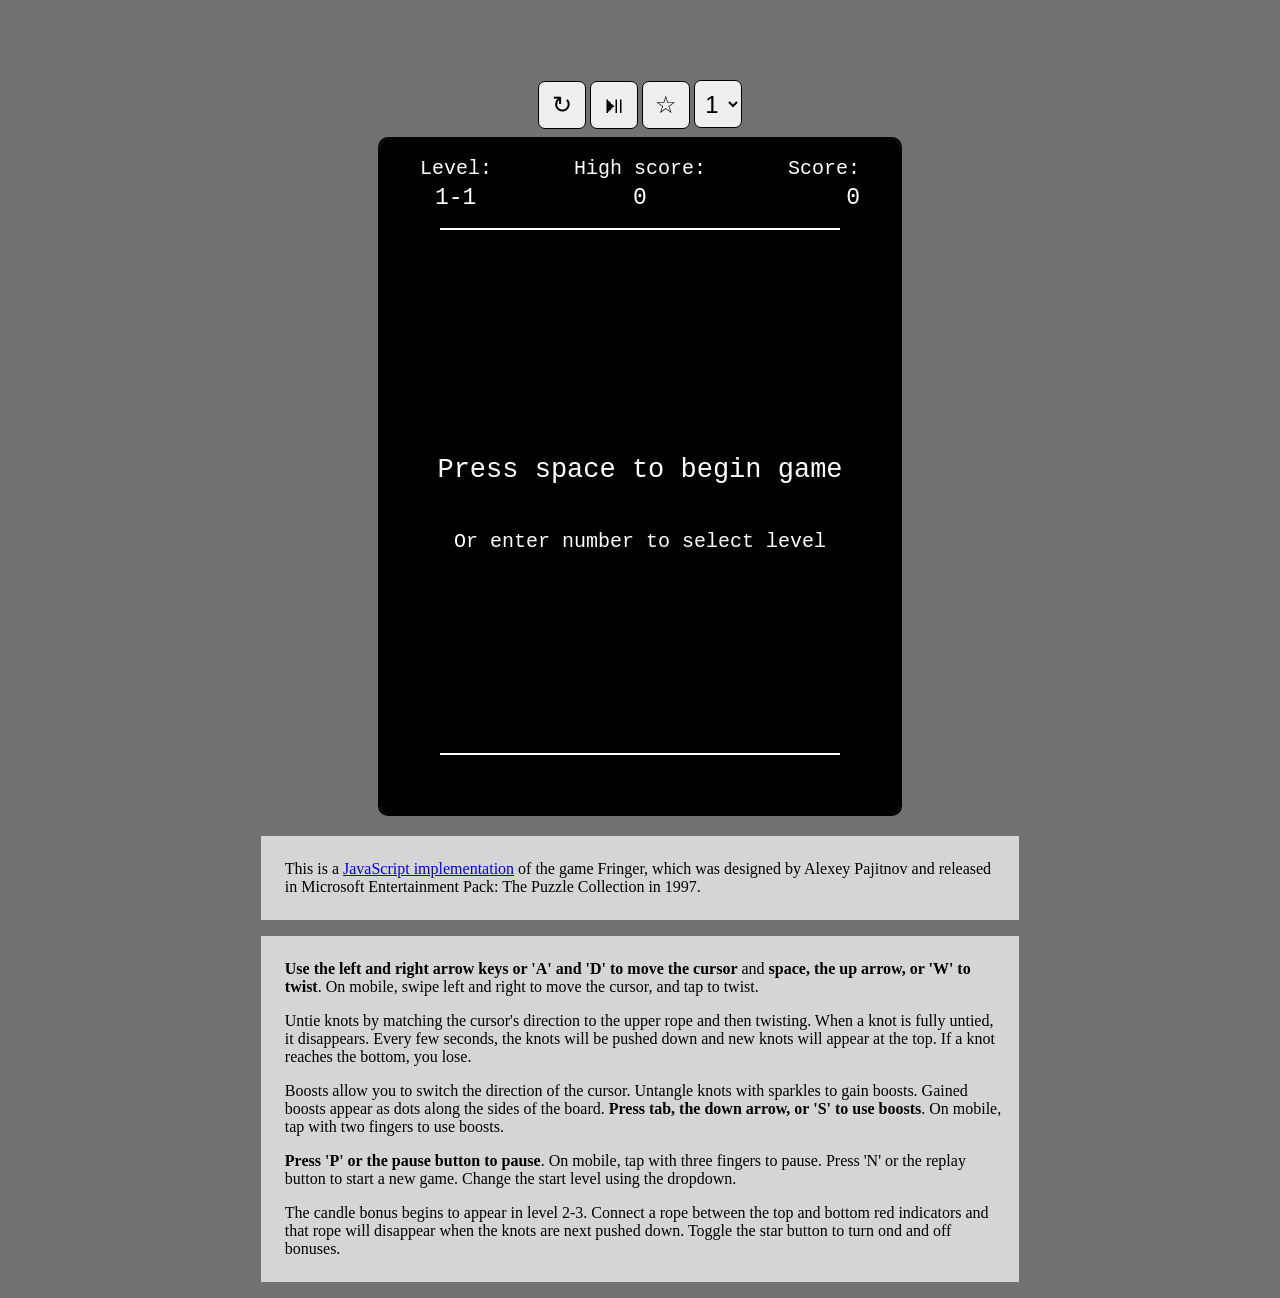
==== index.html @ 83761383 "add new game, pause, toggle bonus, and level select buttons" ====
<!DOCTYPE html>
<html lang="en">
<head>
    <meta charset="UTF-8">
    <meta name="viewport" content="width=device-width, initial-scale=1.0" description="Play Fringer online">
    <title>Fringer</title>
    <link rel="stylesheet" href="fringer.css">
    <script src="fringer.js" defer></script>
</head>
<body>
    <div class="buttonContainer">
        <button title="New game" onclick="newGame()" class="buttonClass">↻</button>
        <button id="pause" title="Pause" onclick="pauseButton()" class="buttonClass">⏯</button>
        <button id="bonus" title="Toggle bonuses" onclick="toggleBonuses()" class="buttonClass">☆</button>
        <select id="startLevel" title="Select starting level" onchange="changeStartLevel()" class="buttonClass">
            <option value="0" selected="selected">1</option>
            <option value="3">2</option>
            <option value="6">3</option>
            <option value="9">4</option>
            <option value="12">5</option>
            <option value="15">6</option>
            <option value="18">7</option>
            <option value="21">8</option>
            <option value="24">9</option>
        </select>
    </div>
    <canvas id="fringerCanvas" width="520" height="675"></canvas>
    <div class="textbox">
        <p>
            This is a <a href="https://github.com/ckrimsky/fringer">JavaScript implementation</a> of the game Fringer, which was designed by Alexey Pajitnov and released in Microsoft Entertainment Pack: The Puzzle Collection in 1997.
        </p>
        
    </div>
    <div class="textbox">
        <p>
            <b>Use the left and right arrow keys or 'A' and 'D' to move the cursor</b> and <b>space, the up arrow, or 'W' to twist</b>. On mobile, swipe left and right to move the cursor, and tap to twist.
        </p>
        
        <p>
            Untie knots by matching the cursor's direction to the upper rope and then twisting. When a knot is fully untied, it disappears. Every few seconds, the knots will be pushed down and new knots will appear at the top. If a knot reaches the bottom, you lose.
        </p>
        
        <p>
            Boosts allow you to switch the direction of the cursor. Untangle knots with sparkles to gain boosts. Gained boosts appear as dots along the sides of the board. <b>Press tab, the down arrow, or 'S' to use boosts</b>. On mobile, tap with two fingers to use boosts.
        </p>
        
        <p>
            <b>Press 'P' or the pause button to pause</b>. On mobile, tap with three fingers to pause. Press 'N' or the replay button to start a new game. Change the start level using the dropdown.
        </p>
        
        <p>
            The candle bonus begins to appear in level 2-3. Connect a rope between the top and bottom red indicators and that rope will disappear when the knots are next pushed down. Toggle the star button to turn ond and off bonuses.
        </p>
        
    </div>
</body>
</html>
---- fringer.css ----
body {
    text-align: center;
    background-color: #727272;
}

canvas {
    border: 2px solid #000;      
    border-radius: 10px;
    font-family:'Courier New', Courier, monospace;
    box-sizing: border-box;
}

.buttonContainer {
    user-select: none;
    margin-top: 5em;
    margin-bottom: 0.5em;
    box-sizing: border-box;
}

/*style for buttons and select*/
.buttonContainer .buttonClass {
    width: 2em;
    height: 2em;
    font-size: 1.5em;
    text-align: center;
    border-radius: 7px;
    border: 1px solid black;
}

p {
    text-align: left;
}

.textbox {
    background-color: #d5d5d5;
    width: 60%;
    padding-left: 1.5em;
    padding-right: 1em;
    padding-top: 0.5em;
    padding-bottom: 0.5em;
    margin: 1em auto;
    box-sizing: border-box;
}

@media screen and (max-width: 550px) {
    /* widths are 100% when the viewport is 550px (default game size) or smaller */
    .textbox {
        width: 100%;
    }
    
    canvas {
        width: 100%;
    }
}
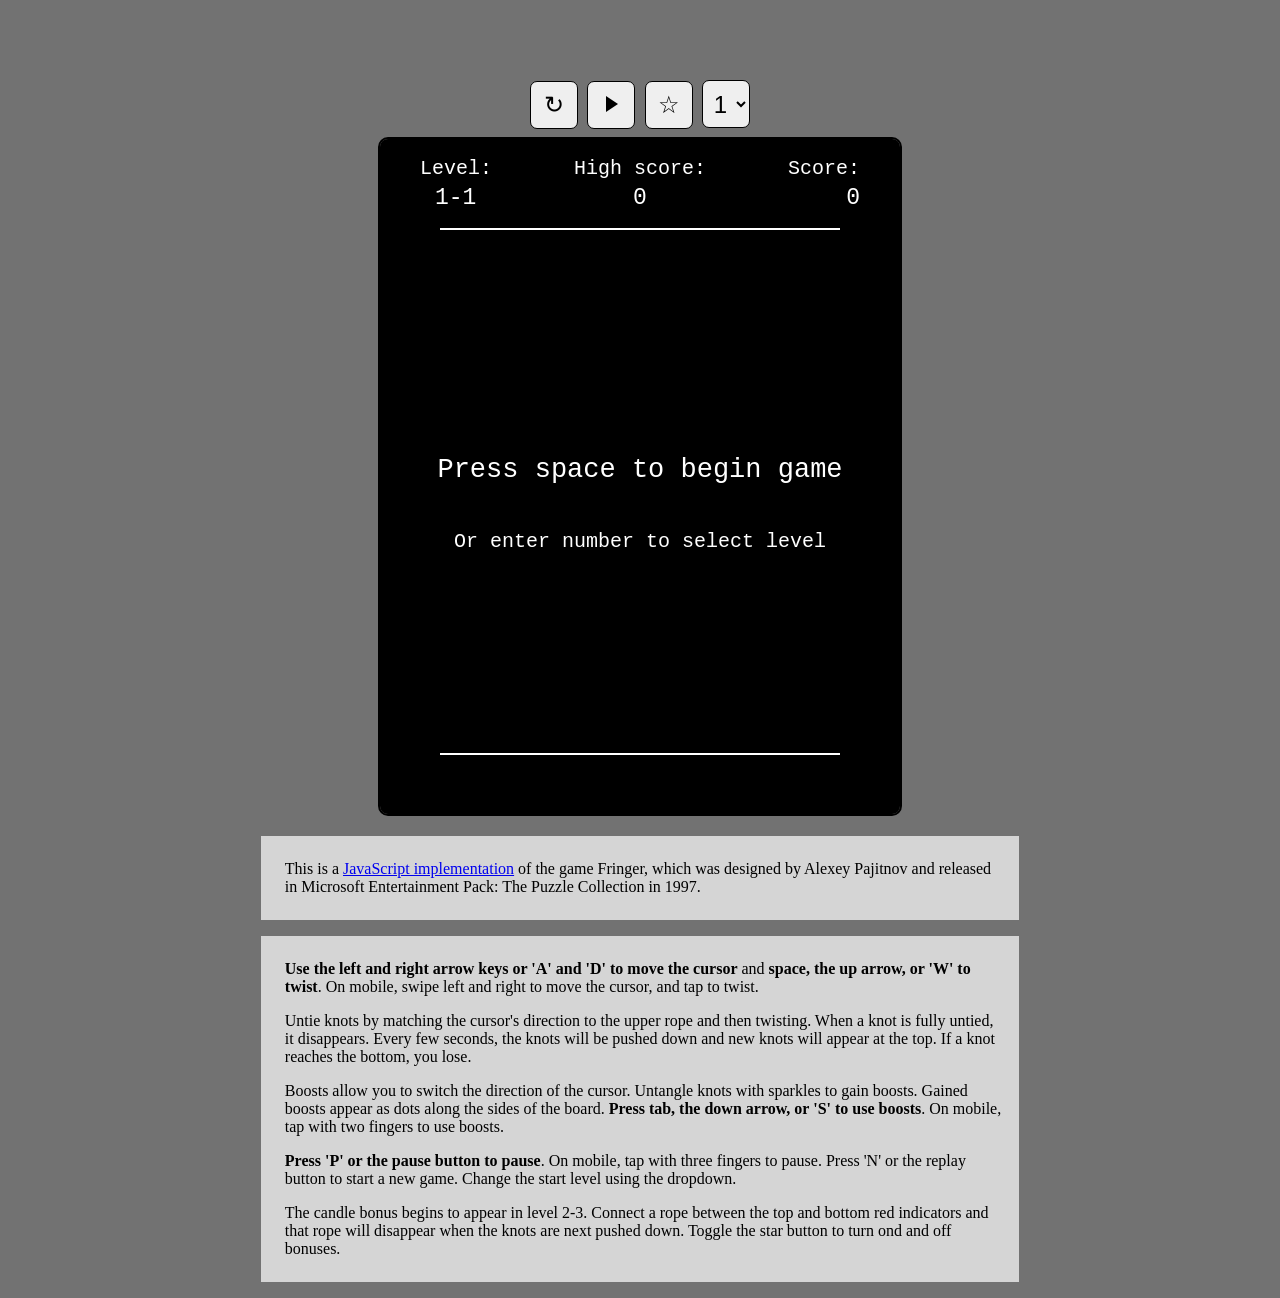
==== commit c494185f: "fix play/pause button on mobile" ====
--- a/index.html
+++ b/index.html
@@ -10,7 +10,9 @@
 <body>
     <div class="buttonContainer">
         <button title="New game" onclick="newGame()" class="buttonClass">↻</button>
-        <button id="pause" title="Pause" onclick="pauseButton()" class="buttonClass">⏯</button>
+        <button id="pause" title="Play" aria-label="Play" onclick="pauseButton()" class="buttonClass">
+            <svg aria-hidden="true" viewBox="0 0 24 24"><path d="M7 2v16l12-8z"></path></svg>
+        </button>
         <button id="bonus" title="Toggle bonuses" onclick="toggleBonuses()" class="buttonClass">☆</button>
         <select id="startLevel" title="Select starting level" onchange="changeStartLevel()" class="buttonClass">
             <option value="0" selected="selected">1</option>
--- a/fringer.css
+++ b/fringer.css
@@ -15,6 +15,7 @@
     margin-top: 5em;
     margin-bottom: 0.5em;
     box-sizing: border-box;
+    font-family: 'Courier New', Courier, monospace;
 }
 
 /*style for buttons and select*/
@@ -25,6 +26,12 @@
     text-align: center;
     border-radius: 7px;
     border: 1px solid black;
+}
+
+#pause svg {
+    width: 1em;
+    height: 1em;
+    vertical-align: middle;
 }
 
 p {
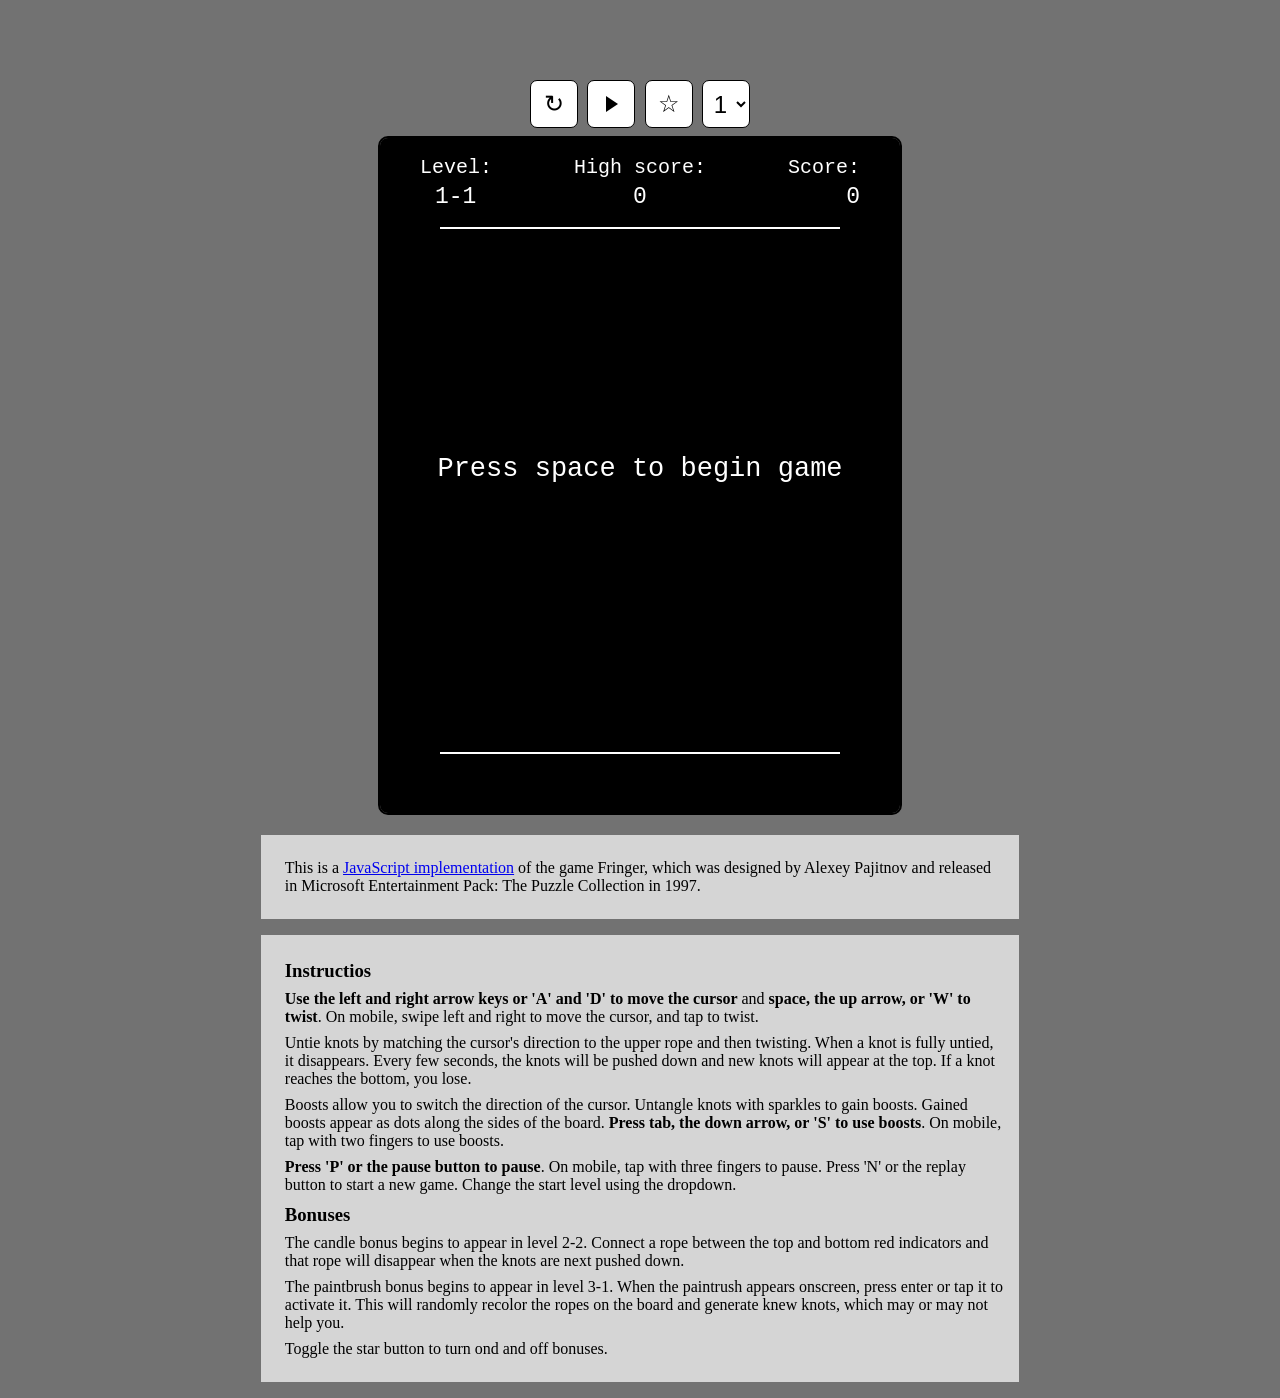
==== commit 4487db76: "add paintbrush bonus" ====
--- a/index.html
+++ b/index.html
@@ -34,6 +34,7 @@
         
     </div>
     <div class="textbox">
+        <h3>Instructios</h3>
         <p>
             <b>Use the left and right arrow keys or 'A' and 'D' to move the cursor</b> and <b>space, the up arrow, or 'W' to twist</b>. On mobile, swipe left and right to move the cursor, and tap to twist.
         </p>
@@ -50,8 +51,16 @@
             <b>Press 'P' or the pause button to pause</b>. On mobile, tap with three fingers to pause. Press 'N' or the replay button to start a new game. Change the start level using the dropdown.
         </p>
         
+        <h3>Bonuses</h3>
         <p>
-            The candle bonus begins to appear in level 2-3. Connect a rope between the top and bottom red indicators and that rope will disappear when the knots are next pushed down. Toggle the star button to turn ond and off bonuses.
+            The candle bonus begins to appear in level 2-2. Connect a rope between the top and bottom red indicators and that rope will disappear when the knots are next pushed down.
+        </p>
+
+        <p>
+            The paintbrush bonus begins to appear in level 3-1. When the paintrush appears onscreen, press enter or tap it to activate it. This will randomly recolor the ropes on the board and generate knew knots, which may or may not help you.
+        </p>
+        <p>
+            Toggle the star button to turn ond and off bonuses.
         </p>
         
     </div>
--- a/fringer.css
+++ b/fringer.css
@@ -19,13 +19,31 @@
 }
 
 /*style for buttons and select*/
-.buttonContainer .buttonClass {
+.buttonClass {
     width: 2em;
     height: 2em;
     font-size: 1.5em;
     text-align: center;
+    vertical-align: middle;
     border-radius: 7px;
     border: 1px solid black;
+    color: black;
+    background-color: white;
+    display: inline-block; 
+}
+
+/*only hover on devices that support hover, to prevent hover sticking on mobile*/
+@media (hover: hover) {
+    .buttonClass:hover {
+        background-color: #d5d5d5;
+    }
+}
+.buttonClass:hover {
+    background-color: #d5d5d5;
+}
+
+.buttonClass:active {
+    background-color: #b5b5b5;
 }
 
 #pause svg {
@@ -34,23 +52,33 @@
     vertical-align: middle;
 }
 
-p {
-    text-align: left;
-}
-
+/*formatting for textboxes*/
 .textbox {
     background-color: #d5d5d5;
+    color: black;
     width: 60%;
     padding-left: 1.5em;
     padding-right: 1em;
-    padding-top: 0.5em;
-    padding-bottom: 0.5em;
+    padding-top: 1em;
+    padding-bottom: 1em;
     margin: 1em auto;
     box-sizing: border-box;
 }
 
-@media screen and (max-width: 550px) {
-    /* widths are 100% when the viewport is 550px (default game size) or smaller */
+.textbox p {
+    text-align: left;
+    margin-top: 0.5em;
+    margin-bottom: 0.5em;
+}
+
+.textbox h3 {
+    text-align: left;
+    margin-bottom: 0em;
+    margin-top: 0.5em;
+}
+
+@media screen and (max-width: 536px) {
+    /* widths are 100% when the viewport is canvas width + margins or smaller */
     .textbox {
         width: 100%;
     }
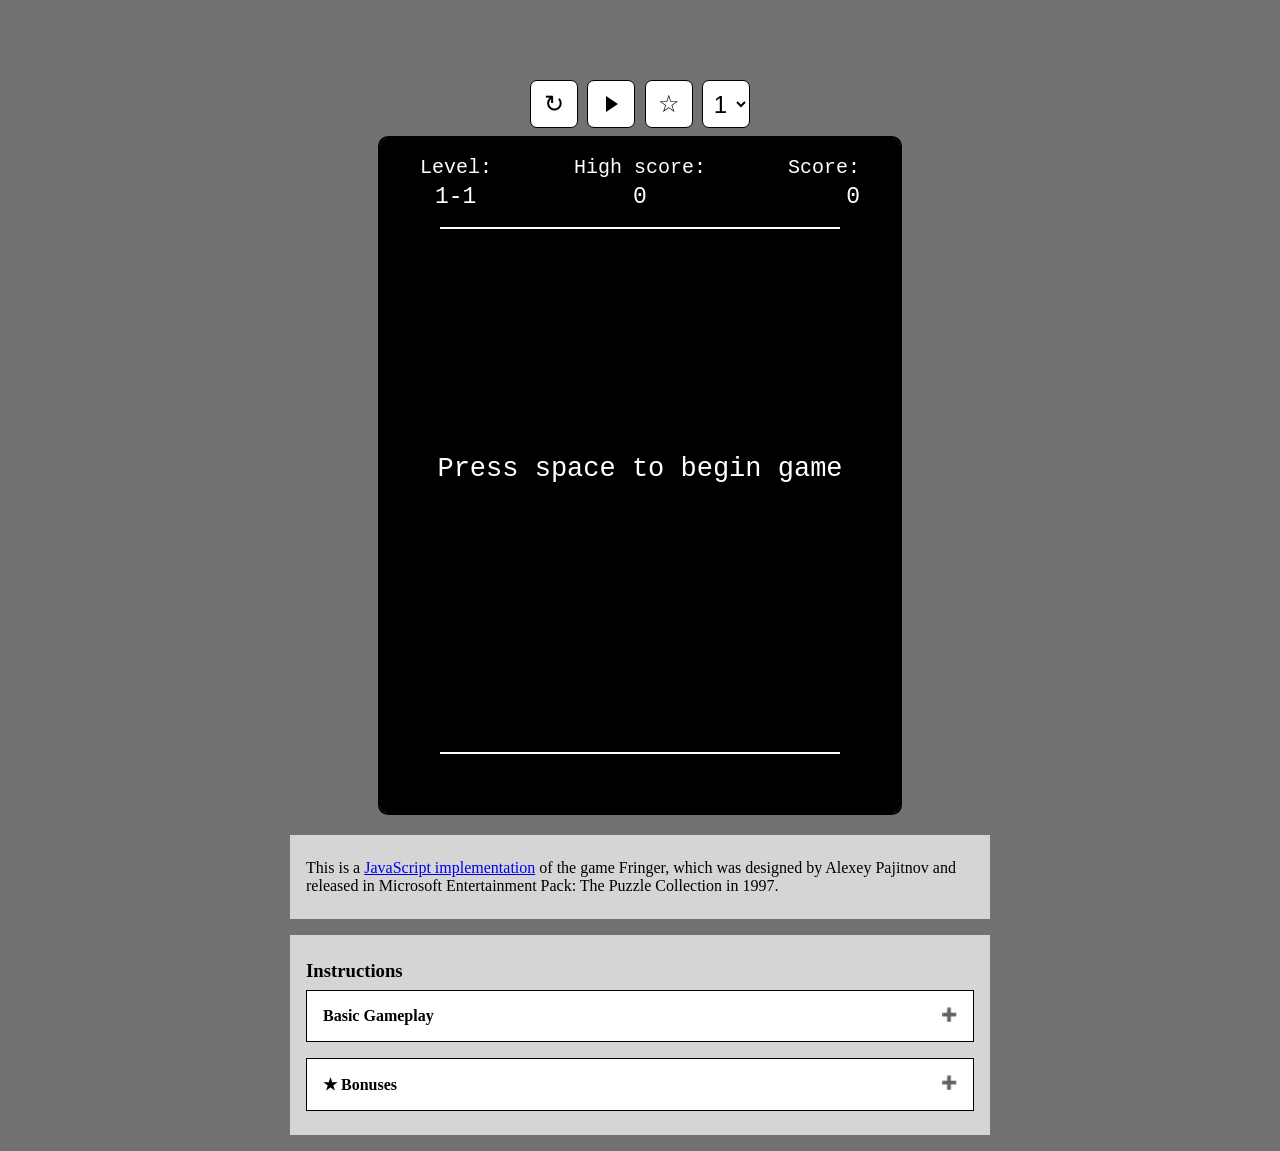
==== commit cbdb5c6a: "collapsable instructions" ====
--- a/index.html
+++ b/index.html
@@ -34,34 +34,40 @@
         
     </div>
     <div class="textbox">
-        <h3>Instructios</h3>
-        <p>
-            <b>Use the left and right arrow keys or 'A' and 'D' to move the cursor</b> and <b>space, the up arrow, or 'W' to twist</b>. On mobile, swipe left and right to move the cursor, and tap to twist.
-        </p>
+        <h3>Instructions</h3>
+        <button title="Show instructions" onclick="showInstructions(this)" class="collapseButton">Basic Gameplay</button>
+        <div class="collapsableContent">
+            <p>
+                <b>Use the left and right arrow keys or 'A' and 'D' to move the cursor</b> and <b>space, the up arrow, or 'W' to twist</b>. On mobile, swipe left and right to move the cursor, and tap to twist.
+            </p>
+            
+            <p>
+                Untie knots by matching the cursor's direction to the upper rope and then twisting. When a knot is fully untied, it disappears. Every few seconds, the knots will be pushed down and new knots will appear at the top. If a knot reaches the bottom, you lose.
+            </p>
+            
+            <p>
+                Boosts allow you to switch the direction of the cursor. Untangle knots with sparkles to gain boosts. Gained boosts appear as dots along the sides of the board. <b>Press tab, the down arrow, or 'S' to use boosts</b>. On mobile, tap with two fingers to use boosts.
+            </p>
+            
+            <p>
+                <b>Press 'P' or the pause button to pause</b>. On mobile, tap with three fingers to pause. Press 'N' or the replay button any time to start a new game. Change the start level using the dropdown.
+            </p>
+        </div>
         
-        <p>
-            Untie knots by matching the cursor's direction to the upper rope and then twisting. When a knot is fully untied, it disappears. Every few seconds, the knots will be pushed down and new knots will appear at the top. If a knot reaches the bottom, you lose.
-        </p>
+        <button title="Show instructions" onclick="showInstructions(this)" class="collapseButton">★ Bonuses</button>
         
-        <p>
-            Boosts allow you to switch the direction of the cursor. Untangle knots with sparkles to gain boosts. Gained boosts appear as dots along the sides of the board. <b>Press tab, the down arrow, or 'S' to use boosts</b>. On mobile, tap with two fingers to use boosts.
-        </p>
-        
-        <p>
-            <b>Press 'P' or the pause button to pause</b>. On mobile, tap with three fingers to pause. Press 'N' or the replay button to start a new game. Change the start level using the dropdown.
-        </p>
-        
-        <h3>Bonuses</h3>
-        <p>
-            The candle bonus begins to appear in level 2-2. Connect a rope between the top and bottom red indicators and that rope will disappear when the knots are next pushed down.
-        </p>
+        <div class="collapsableContent">
+            <p>
+                The candle bonus begins to appear in level 2-2. Connect a rope between the top and bottom red indicators and that rope will disappear when the knots are next pushed down.
+            </p>
 
-        <p>
-            The paintbrush bonus begins to appear in level 3-1. When the paintrush appears onscreen, press enter or tap it to activate it. This will randomly recolor the ropes on the board and generate knew knots, which may or may not help you.
-        </p>
-        <p>
-            Toggle the star button to turn ond and off bonuses.
-        </p>
+            <p>
+                The paintbrush bonus begins to appear in level 3-1. When the paintrush appears onscreen, press enter or tap it to activate it. This will randomly recolor the ropes on the board and generate knew knots, which may or may not help you.
+            </p>
+            <p>
+                Toggle the star button to turn ond and off bonuses.
+            </p>
+        </div>
         
     </div>
 </body>
--- a/fringer.css
+++ b/fringer.css
@@ -56,8 +56,8 @@
 .textbox {
     background-color: #d5d5d5;
     color: black;
-    width: 60%;
-    padding-left: 1.5em;
+    width: 700px;
+    padding-left: 1em;
     padding-right: 1em;
     padding-top: 1em;
     padding-bottom: 1em;
@@ -77,13 +77,52 @@
     margin-top: 0.5em;
 }
 
+/*formatting for button to collapse/expand textboxes*/
+.collapseButton {
+    background-color: white;
+    color: black;
+    width: 100%;
+    padding: 1em;
+    margin: 0.5em auto;
+    box-sizing: border-box;
+    font-family: inherit;
+    font-size: inherit;
+    text-align: left;
+    font-weight: bold;
+    border: 1px solid black;
+}
+
+.collapsableContent {
+    /* animate */
+    max-height: 0;
+    overflow: hidden;
+    transition: max-height 0.2s ease-out;
+    padding-left: 1em;
+    padding-right: 1em;
+}
+
+.collapseButton:after {
+  content: '\02795'; /* Unicode character for "plus" sign (+) */
+  font-size: 13px;
+  color: white;
+  float: right;
+  margin-left: 5px;
+}
+
+.active:after {
+  content: "\2796"; /* Unicode character for "minus" sign (-) */
+}
+
 @media screen and (max-width: 536px) {
     /* widths are 100% when the viewport is canvas width + margins or smaller */
+    canvas {
+        width: 100%;
+    }
+}
+
+/*responsive text boxes*/
+@media screen and (max-width: 716px) {
     .textbox {
         width: 100%;
     }
-    
-    canvas {
-        width: 100%;
-    }
 }
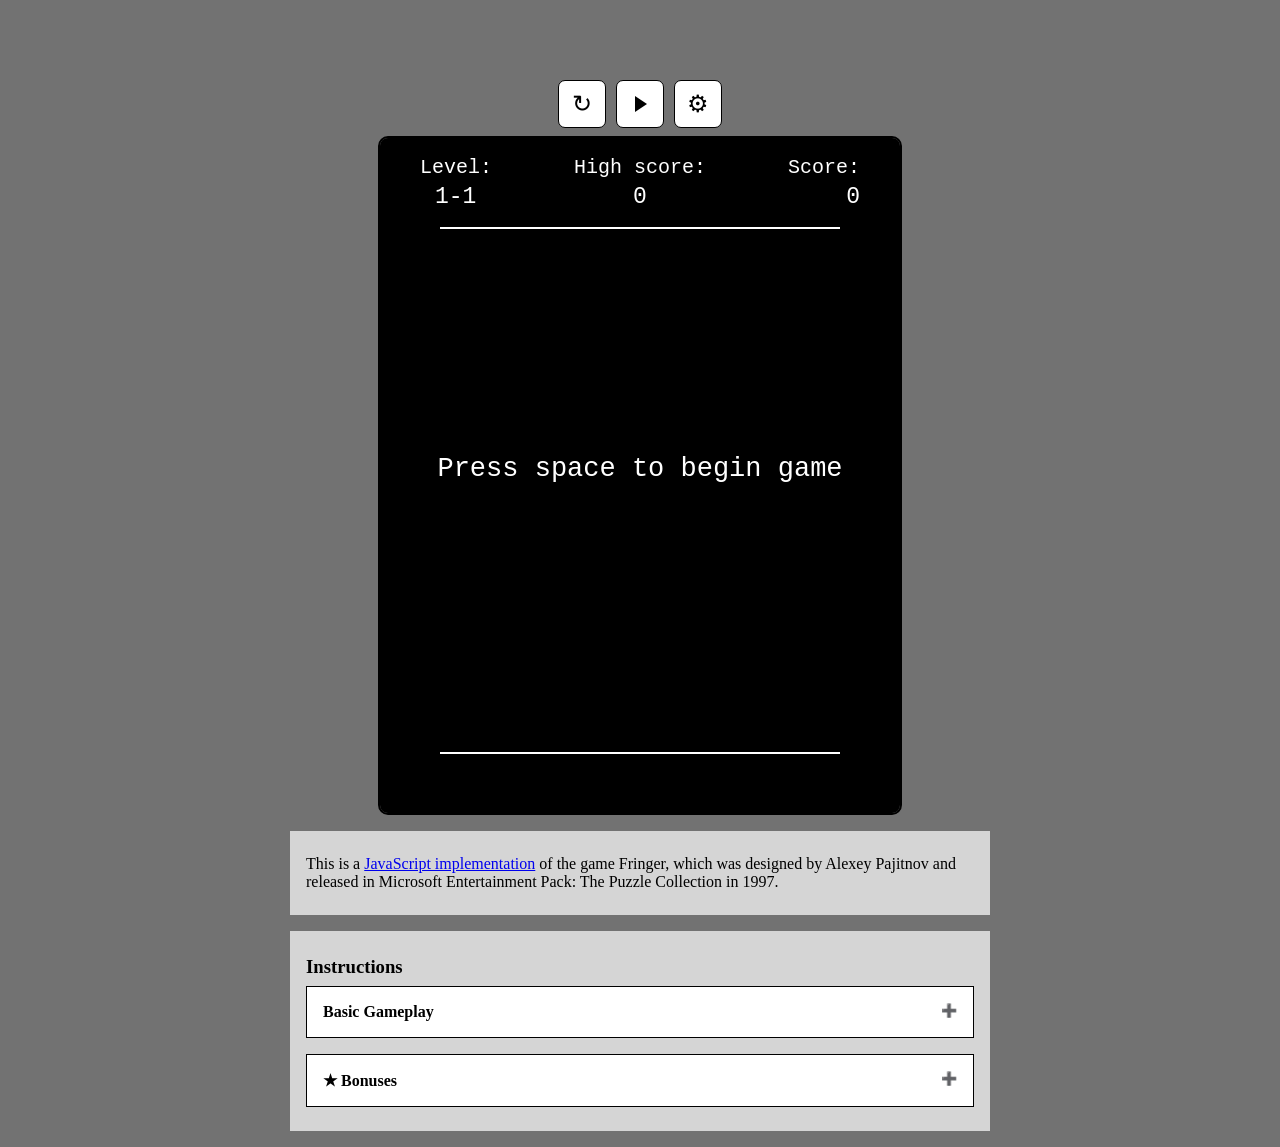
==== commit 30b2ec4c: "add settings tab with infinite mode" ====
--- a/index.html
+++ b/index.html
@@ -13,20 +13,59 @@
         <button id="pause" title="Play" aria-label="Play" onclick="pauseButton()" class="buttonClass">
             <svg aria-hidden="true" viewBox="0 0 24 24"><path d="M7 2v16l12-8z"></path></svg>
         </button>
-        <button id="bonus" title="Toggle bonuses" onclick="toggleBonuses()" class="buttonClass">☆</button>
-        <select id="startLevel" title="Select starting level" onchange="changeStartLevel()" class="buttonClass">
-            <option value="0" selected="selected">1</option>
-            <option value="3">2</option>
-            <option value="6">3</option>
-            <option value="9">4</option>
-            <option value="12">5</option>
-            <option value="15">6</option>
-            <option value="18">7</option>
-            <option value="21">8</option>
-            <option value="24">9</option>
-        </select>
+        <button id="settingsButton" title="Settings" onclick="settingsButton()" class="buttonClass">⚙</button>
+        
     </div>
-    <canvas id="fringerCanvas" width="520" height="675"></canvas>
+    <div id="canvas" class="tabContent">
+        <canvas id="fringerCanvas" width="520" height="675"></canvas>
+    </div>
+
+    <div id="settings" class="tabContent">
+        <div class="settings">
+            <h3>Settings</h3>
+            <table>
+                <tr>
+                    <td><label for="startLevel">Default level: </label></td>
+                    <td>
+                        <select id="startLevel" onchange="changeStartLevel()">
+                            <option value="0" selected="selected">1</option>
+                            <option value="3">2</option>
+                            <option value="6">3</option>
+                            <option value="9">4</option>
+                            <option value="12">5</option>
+                            <option value="15">6</option>
+                            <option value="18">7</option>
+                            <option value="21">8</option>
+                            <option value="24">9</option>
+                        </select>
+                    </td>
+                </tr>
+
+                <tr>
+                    <td><label for="bonusesOn">Bonuses on: </label></td>
+                    <td>
+                        <label class="checkbox">
+                            <input type="checkbox" id="bonusesOn" onclick="checkBonusesOn(this)">
+                            <span></span>
+                        </label>
+                    </td>
+
+                </tr>
+                
+                <tr>
+                    <td><label for="infiniteMode">Infinite mode: </label></td>
+                    <td>
+                        <label class="checkbox">
+                            <input type="checkbox" id="infiniteMode" onclick="checkInfiniteMode(this)">
+                            <span></span>
+                        </label>
+                    </td>
+
+                </tr>
+            </table>
+            
+        </div>
+    </div>
     <div class="textbox">
         <p>
             This is a <a href="https://github.com/ckrimsky/fringer">JavaScript implementation</a> of the game Fringer, which was designed by Alexey Pajitnov and released in Microsoft Entertainment Pack: The Puzzle Collection in 1997.
--- a/fringer.css
+++ b/fringer.css
@@ -4,10 +4,12 @@
 }
 
 canvas {
-    border: 2px solid #000;      
+    border: 2px solid #000;    
     border-radius: 10px;
     font-family:'Courier New', Courier, monospace;
     box-sizing: border-box;
+    display: block;
+    margin-inline: auto;
 }
 
 .buttonContainer {
@@ -77,6 +79,74 @@
     margin-top: 0.5em;
 }
 
+/*hide all tabs by default*/
+.tabContent {
+    display: none;
+    text-align: center;
+}
+
+.settings {
+    border: 2px solid #000;      
+    border-radius: 10px;
+    background-color: #000;
+    /* settings tab is same size as canvas, maintain aspect ratio
+    // width is canvas width + 2px border*/
+    width: 524px;
+    aspect-ratio: 524/679;
+    box-sizing: border-box;
+    margin: 0 auto;
+    font-family:'Courier New', Courier, monospace;
+    font-size: 19px;
+    color: white;
+    text-align: left;
+    padding-left: 70px;
+    padding-top:40px;
+    user-select: none;
+}
+
+.settings td {
+    padding-bottom: 20px;
+    padding-right: 20px;
+}
+
+.settings select {
+    font-family: inherit;
+    font-size: 15px;
+}
+
+
+/* format settings checkboxes */
+.checkbox input {
+  visibility: hidden;/* <-- Hide the default checkbox. The rest is to hide and allow tabbing, which display:none prevents */
+  display: block;
+  height: 0;
+  width: 0;
+  position: absolute;
+  overflow: hidden;
+}
+
+.checkbox span {
+  height: 15px;
+  width: 15px;
+  border: 1px solid white;
+  background: black;
+  display: inline-block;
+  vertical-align: middle;
+}
+
+.checkbox :hover + span {
+    background: #515050;
+}
+
+.checkbox input:checked + span {
+  background: white;
+}
+
+.checkbox:has(input:checked):hover span{
+    background: #d5d5d5;
+}
+
+
 /*formatting for button to collapse/expand textboxes*/
 .collapseButton {
     background-color: white;
@@ -109,13 +179,14 @@
   margin-left: 5px;
 }
 
-.active:after {
+.collapseButton.active:after {
   content: "\2796"; /* Unicode character for "minus" sign (-) */
 }
 
 @media screen and (max-width: 536px) {
     /* widths are 100% when the viewport is canvas width + margins or smaller */
-    canvas {
+    canvas,
+    .settings {
         width: 100%;
     }
 }
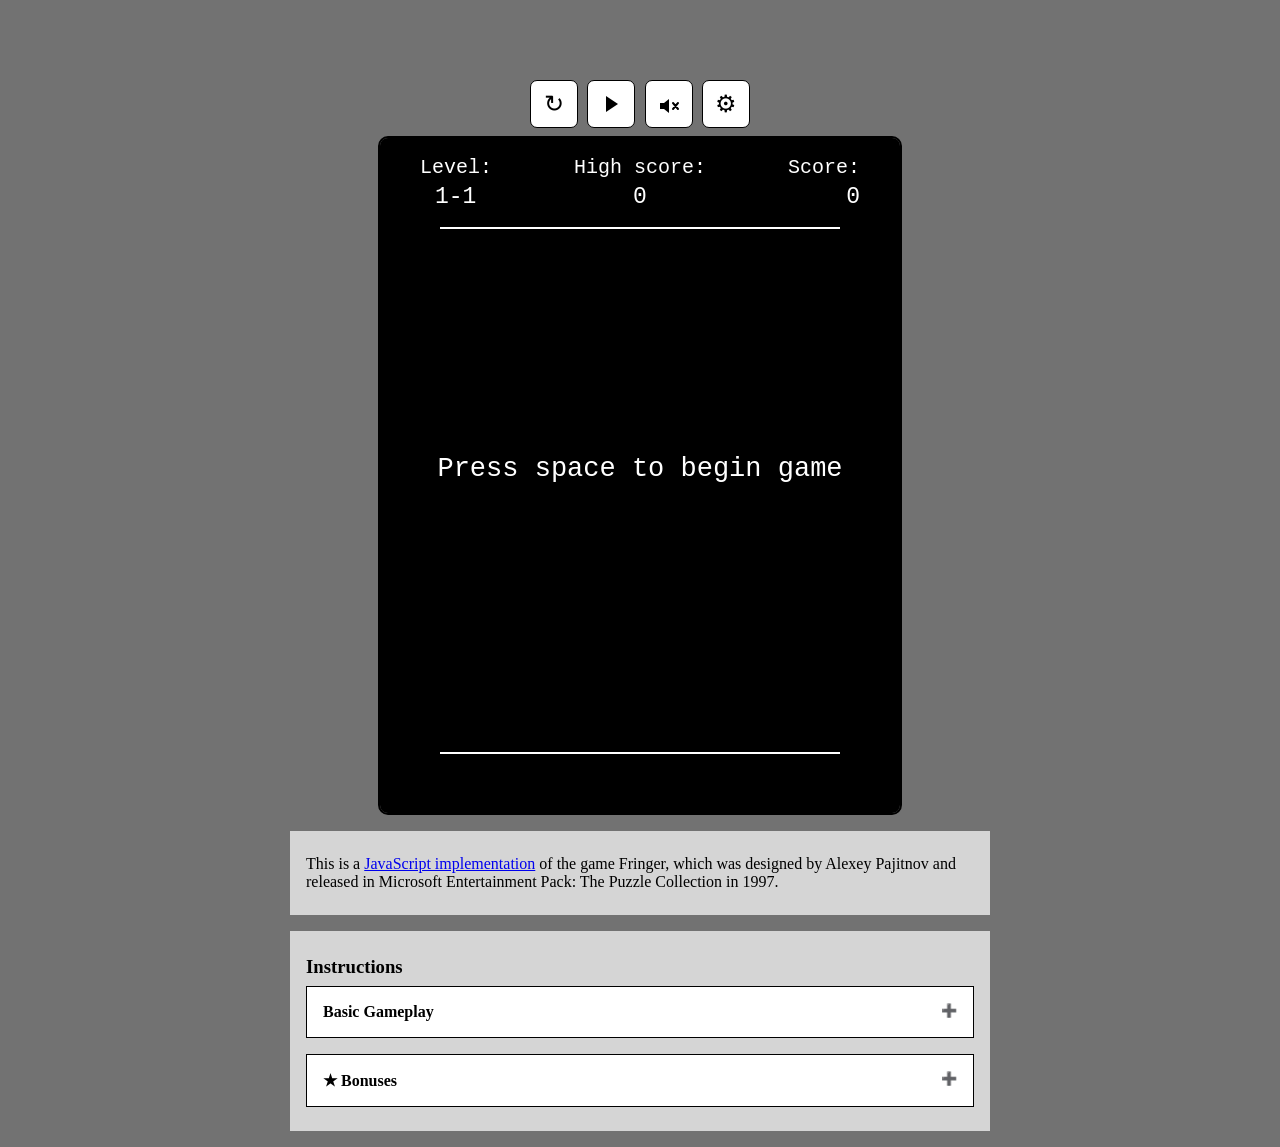
==== commit 33ecccd0: "add sound effects, music, and mute settings" ====
--- a/index.html
+++ b/index.html
@@ -10,8 +10,15 @@
 <body>
     <div class="buttonContainer">
         <button title="New game" onclick="newGame()" class="buttonClass">↻</button>
-        <button id="pause" title="Play" aria-label="Play" onclick="pauseButton()" class="buttonClass">
+        <button id="pauseButton" title="Play" aria-label="Play" onclick="pauseButton()" class="buttonClass">
             <svg aria-hidden="true" viewBox="0 0 24 24"><path d="M7 2v16l12-8z"></path></svg>
+        </button>
+        <button id="muteButton" title="Unmute" aria-label="Unmute" onclick="muteButton()" class="buttonClass">
+            <svg aria-hidden="true" viewBox="0 0 24 24">
+                <path d="M3 9v6h4l5 4V5L7 9H3z"></path>
+                <path id="muteMark" d="m16 9 5 6m0-6-5 6" fill="none" stroke="currentColor" stroke-linecap="round" stroke-width="2"></path>
+                <path id="volumeWaves" d="M16 9a5 5 0 0 1 0 6m2.5-8.5a9 9 0 0 1 0 11" fill="none" stroke="currentColor" stroke-linecap="round" stroke-width="2" display="none"></path>
+            </svg>
         </button>
         <button id="settingsButton" title="Settings" onclick="settingsButton()" class="buttonClass">⚙</button>
         
@@ -49,7 +56,6 @@
                             <span></span>
                         </label>
                     </td>
-
                 </tr>
                 
                 <tr>
@@ -60,7 +66,24 @@
                             <span></span>
                         </label>
                     </td>
-
+                </tr>
+                <tr>
+                    <td><label for="soundOn">Play sound effects: </label></td>
+                    <td>
+                        <label class="checkbox">
+                            <input type="checkbox" id="soundOn" onclick="checkSoundOn(this)">
+                            <span></span>
+                        </label>
+                    </td>
+                </tr>
+                <tr>
+                    <td><label for="musicOn">Play music: </label></td>
+                    <td>
+                        <label class="checkbox">
+                            <input type="checkbox" id="musicOn" onclick="checkMusicOn(this)">
+                            <span></span>
+                        </label>
+                    </td>
                 </tr>
             </table>
             
--- a/fringer.css
+++ b/fringer.css
@@ -48,7 +48,14 @@
     background-color: #b5b5b5;
 }
 
-#pause svg {
+#muteButton svg {
+    width: 1em;
+    height: 1em;
+    vertical-align: middle;
+    fill: currentColor;
+}
+
+#pauseButton svg {
     width: 1em;
     height: 1em;
     vertical-align: middle;
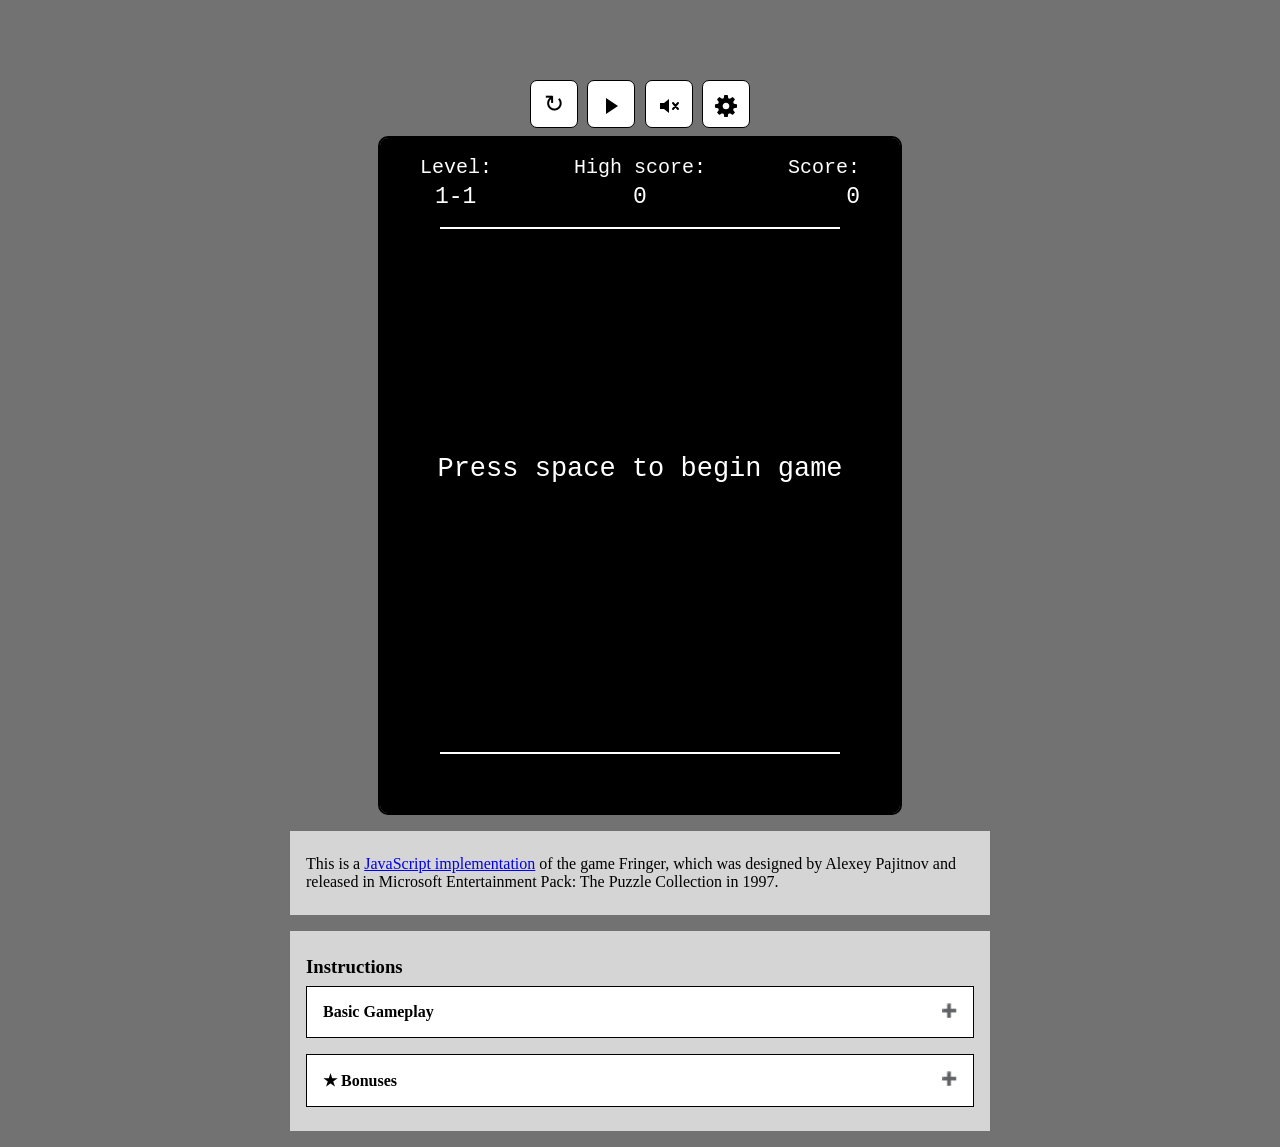
==== commit 074440c5: "graphics tweaks" ====
--- a/index.html
+++ b/index.html
@@ -11,7 +11,7 @@
     <div class="buttonContainer">
         <button title="New game" onclick="newGame()" class="buttonClass">↻</button>
         <button id="pauseButton" title="Play" aria-label="Play" onclick="pauseButton()" class="buttonClass">
-            <svg aria-hidden="true" viewBox="0 0 24 24"><path d="M7 2v16l12-8z"></path></svg>
+            <svg aria-hidden="true" viewBox="0 0 24 20"><path d="M7 2v16l12-8z"></path></svg>
         </button>
         <button id="muteButton" title="Unmute" aria-label="Unmute" onclick="muteButton()" class="buttonClass">
             <svg aria-hidden="true" viewBox="0 0 24 24">
@@ -20,7 +20,12 @@
                 <path id="volumeWaves" d="M16 9a5 5 0 0 1 0 6m2.5-8.5a9 9 0 0 1 0 11" fill="none" stroke="currentColor" stroke-linecap="round" stroke-width="2" display="none"></path>
             </svg>
         </button>
-        <button id="settingsButton" title="Settings" onclick="settingsButton()" class="buttonClass">⚙</button>
+        <button id="settingsButton" title="Settings" onclick="settingsButton()" class="buttonClass">
+            <svg aria-hidden="true" viewBox="0 0 50 50">
+                <!-- settings icon from https://icons8.com/icon/2969/settings -->
+                <path d="M47.16,21.221l-5.91-0.966c-0.346-1.186-0.819-2.326-1.411-3.405l3.45-4.917c0.279-0.397,0.231-0.938-0.112-1.282 l-3.889-3.887c-0.347-0.346-0.893-0.391-1.291-0.104l-4.843,3.481c-1.089-0.602-2.239-1.08-3.432-1.427l-1.031-5.886 C28.607,2.35,28.192,2,27.706,2h-5.5c-0.49,0-0.908,0.355-0.987,0.839l-0.956,5.854c-1.2,0.345-2.352,0.818-3.437,1.412l-4.83-3.45 c-0.399-0.285-0.942-0.239-1.289,0.106L6.82,10.648c-0.343,0.343-0.391,0.883-0.112,1.28l3.399,4.863 c-0.605,1.095-1.087,2.254-1.438,3.46l-5.831,0.971c-0.482,0.08-0.836,0.498-0.836,0.986v5.5c0,0.485,0.348,0.9,0.825,0.985 l5.831,1.034c0.349,1.203,0.831,2.362,1.438,3.46l-3.441,4.813c-0.284,0.397-0.239,0.942,0.106,1.289l3.888,3.891 c0.343,0.343,0.884,0.391,1.281,0.112l4.87-3.411c1.093,0.601,2.248,1.078,3.445,1.424l0.976,5.861C21.3,47.647,21.717,48,22.206,48 h5.5c0.485,0,0.9-0.348,0.984-0.825l1.045-5.89c1.199-0.353,2.348-0.833,3.43-1.435l4.905,3.441 c0.398,0.281,0.938,0.232,1.282-0.111l3.888-3.891c0.346-0.347,0.391-0.894,0.104-1.292l-3.498-4.857 c0.593-1.08,1.064-2.222,1.407-3.408l5.918-1.039c0.479-0.084,0.827-0.5,0.827-0.985v-5.5C47.999,21.718,47.644,21.3,47.16,21.221z M25,32c-3.866,0-7-3.134-7-7c0-3.866,3.134-7,7-7s7,3.134,7,7C32,28.866,28.866,32,25,32z"/>
+            </svg>
+        </button>
         
     </div>
     <div id="canvas" class="tabContent">
--- a/fringer.css
+++ b/fringer.css
@@ -59,6 +59,14 @@
     width: 1em;
     height: 1em;
     vertical-align: middle;
+    fill: currentColor;
+}
+
+#settingsButton svg {
+    width: 1em;
+    height: 1em;
+    vertical-align: middle;
+    fill: currentColor;
 }
 
 /*formatting for textboxes*/
@@ -92,6 +100,7 @@
     text-align: center;
 }
 
+/* format settings text */
 .settings {
     border: 2px solid #000;      
     border-radius: 10px;
@@ -190,11 +199,17 @@
   content: "\2796"; /* Unicode character for "minus" sign (-) */
 }
 
+/* widths are 100% when the viewport is canvas width + margins or smaller */
 @media screen and (max-width: 536px) {
-    /* widths are 100% when the viewport is canvas width + margins or smaller */
-    canvas,
+    canvas{
+        width: 100%;
+    }
+
+    /* settings page scales for mobile */
     .settings {
         width: 100%;
+        padding-left: 15%;
+        font-size: 1em;
     }
 }
 
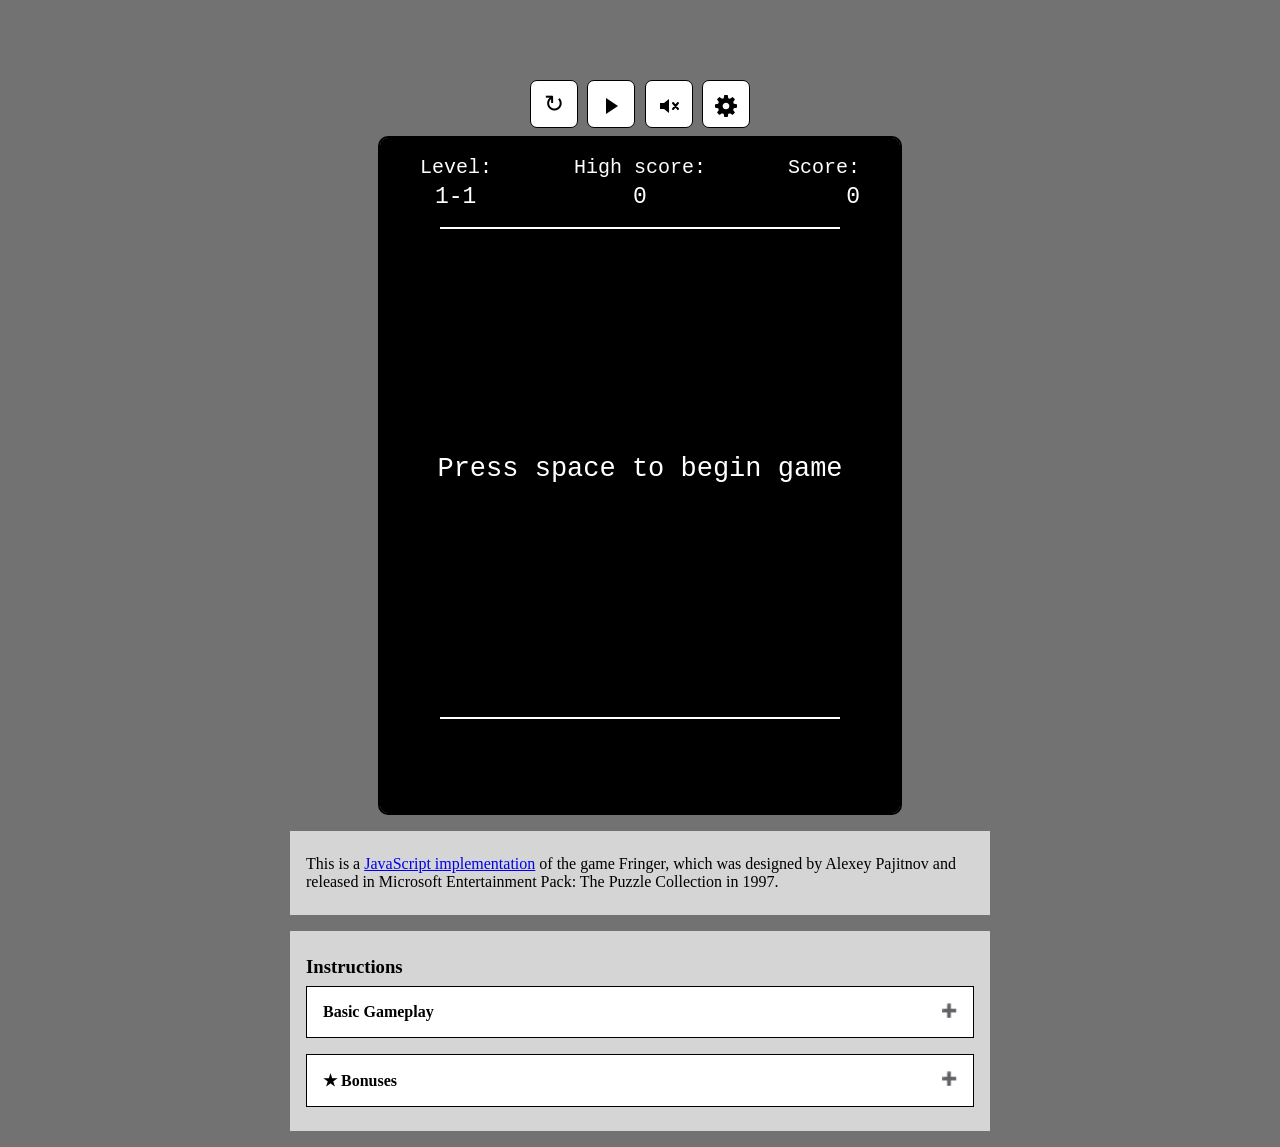
==== commit 9f16fdf4: "update bottom of board and sparkles to match original behavior" ====
--- a/index.html
+++ b/index.html
@@ -117,7 +117,11 @@
             </p>
             
             <p>
-                <b>Press 'P' or the pause button to pause</b>. On mobile, tap with three fingers to pause. Press 'N' or the replay button any time to start a new game. Change the start level using the dropdown.
+                <b>Press 'P' or the pause button to pause</b>. On mobile, tap with three fingers to pause. Press 'N' or the replay button any time to start a new game. Press the sound button to mute or unmute.
+            </p>
+
+            <p>
+                The settings menu allows you to set the default start level, set whether to repeat the current level indefinitely, and mute music or sound effects separately.
             </p>
         </div>
         
@@ -132,7 +136,7 @@
                 The paintbrush bonus begins to appear in level 3-1. When the paintrush appears onscreen, press enter or tap it to activate it. This will randomly recolor the ropes on the board and generate knew knots, which may or may not help you.
             </p>
             <p>
-                Toggle the star button to turn ond and off bonuses.
+                Bonuses can be turned off or on in the settings menu.
             </p>
         </div>
         
